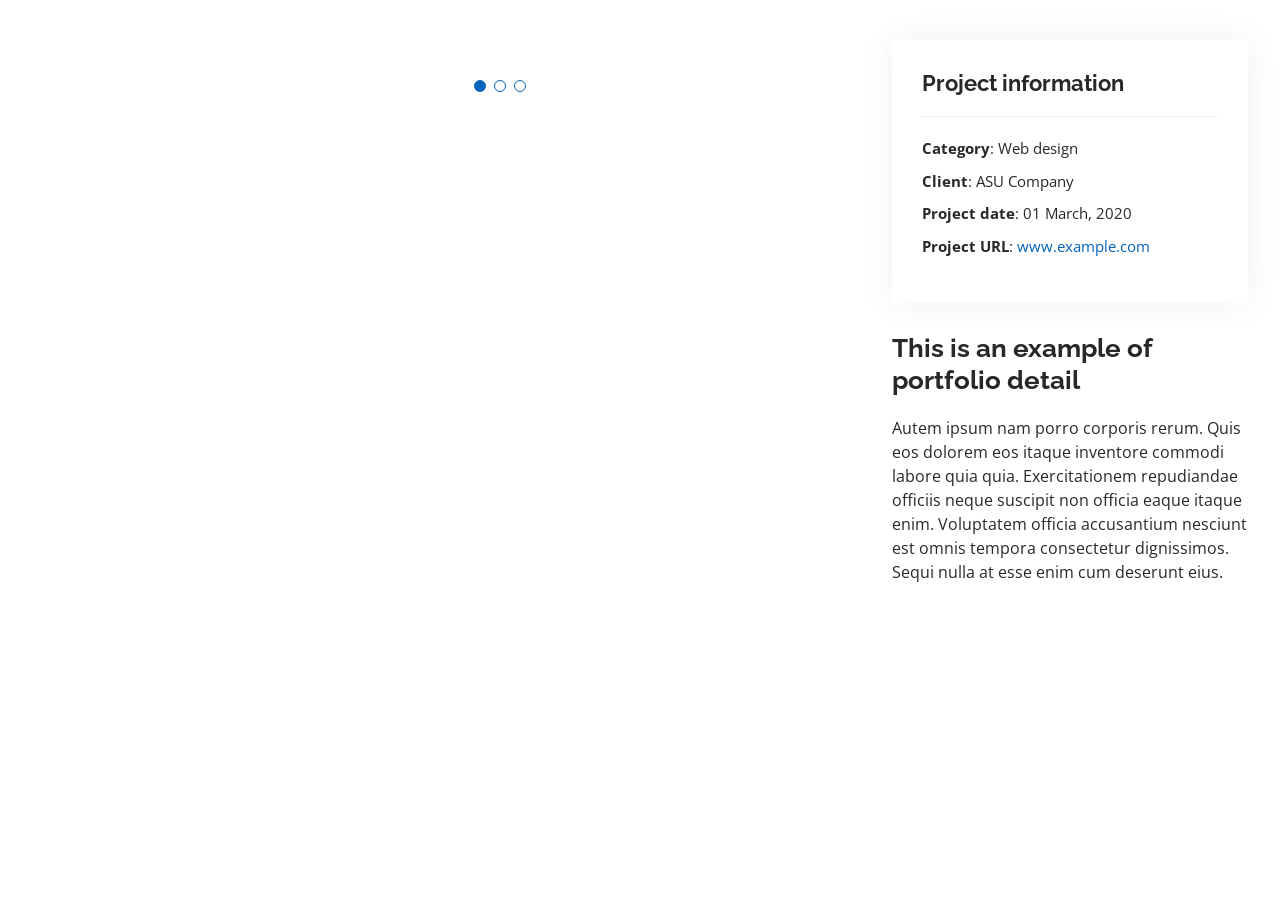
==== portfolio-details.html @ ed2f8f14 "first chanche" ====
<!DOCTYPE html>
<html lang="en">

<head>
  <meta charset="utf-8">
  <meta content="width=device-width, initial-scale=1.0" name="viewport">

  <title>Portfolio Details - Personal Bootstrap Template</title>
  <meta content="" name="description">
  <meta content="" name="keywords">

  <!-- Favicons -->
  <link href="assets/img/favicon.png" rel="icon">
  <link href="assets/img/apple-touch-icon.png" rel="apple-touch-icon">

  <!-- Google Fonts -->
  <link href="https://fonts.googleapis.com/css?family=Open+Sans:300,300i,400,400i,600,600i,700,700i|Raleway:300,300i,400,400i,500,500i,600,600i,700,700i|Poppins:300,300i,400,400i,500,500i,600,600i,700,700i" rel="stylesheet">

  <!-- Vendor CSS Files -->
  <link href="assets/vendor/aos/aos.css" rel="stylesheet">
  <link href="assets/vendor/bootstrap/css/bootstrap.min.css" rel="stylesheet">
  <link href="assets/vendor/bootstrap-icons/bootstrap-icons.css" rel="stylesheet">
  <link href="assets/vendor/boxicons/css/boxicons.min.css" rel="stylesheet">
  <link href="assets/vendor/glightbox/css/glightbox.min.css" rel="stylesheet">
  <link href="assets/vendor/swiper/swiper-bundle.min.css" rel="stylesheet">

  <!-- Template Main CSS File -->
  <link href="assets/css/style.css" rel="stylesheet">

</head>

<body>

  <main id="main">

    <!-- ======= Portfolio Details Section ======= -->
    <section id="portfolio-details" class="portfolio-details">
      <div class="container">

        <div class="row gy-4">

          <div class="col-lg-8">
            <div class="portfolio-details-slider swiper">
              <div class="swiper-wrapper align-items-center">

                <div class="swiper-slide">
                  <img src="assets/img/portfolio/portfolio-details-1.jpg" alt="">
                </div>

                <div class="swiper-slide">
                  <img src="assets/img/portfolio/portfolio-details-2.jpg" alt="">
                </div>

                <div class="swiper-slide">
                  <img src="assets/img/portfolio/portfolio-details-3.jpg" alt="">
                </div>

              </div>
              <div class="swiper-pagination"></div>
            </div>
          </div>

          <div class="col-lg-4">
            <div class="portfolio-info">
              <h3>Project information</h3>
              <ul>
                <li><strong>Category</strong>: Web design</li>
                <li><strong>Client</strong>: ASU Company</li>
                <li><strong>Project date</strong>: 01 March, 2020</li>
                <li><strong>Project URL</strong>: <a href="#">www.example.com</a></li>
              </ul>
            </div>
            <div class="portfolio-description">
              <h2>This is an example of portfolio detail</h2>
              <p>
                Autem ipsum nam porro corporis rerum. Quis eos dolorem eos itaque inventore commodi labore quia quia. Exercitationem repudiandae officiis neque suscipit non officia eaque itaque enim. Voluptatem officia accusantium nesciunt est omnis tempora consectetur dignissimos. Sequi nulla at esse enim cum deserunt eius.
              </p>
            </div>
          </div>

        </div>

      </div>
    </section>

  </main>

  <div id="preloader"></div>
  <a href="#" class="back-to-top d-flex align-items-center justify-content-center"><i class="bi bi-arrow-up-short"></i></a>

  <!-- Vendor JS Files -->
  <script src="assets/vendor/purecounter/purecounter_vanilla.js"></script>
  <script src="assets/vendor/aos/aos.js"></script>
  <script src="assets/vendor/bootstrap/js/bootstrap.bundle.min.js"></script>
  <script src="assets/vendor/glightbox/js/glightbox.min.js"></script>
  <script src="assets/vendor/isotope-layout/isotope.pkgd.min.js"></script>
  <script src="assets/vendor/swiper/swiper-bundle.min.js"></script>
  <script src="assets/vendor/typed.js/typed.min.js"></script>
  <script src="assets/vendor/waypoints/noframework.waypoints.js"></script>
  <script src="assets/vendor/php-email-form/validate.js"></script>

  <script src="assets/js/main.js"></script>

</body>

</html>
---- assets/css/style.css ----
body {
  font-family: "Open Sans", sans-serif;
  color: #272829;
}

a {
  color: #0563bb;
  text-decoration: none;
}

a:hover {
  color: #067ded;
  text-decoration: none;
}

h1,
h2,
h3,
h4,
h5,
h6 {
  font-family: "Raleway", sans-serif;
}

/*--------------------------------------------------------------
# Back to top button
--------------------------------------------------------------*/
.back-to-top {
  position: fixed;
  visibility: hidden;
  opacity: 0;
  right: 15px;
  bottom: 15px;
  z-index: 996;
  background: #0563bb;
  width: 40px;
  height: 40px;
  border-radius: 50px;
  transition: all 0.4s;
}

.back-to-top i {
  font-size: 28px;
  color: #fff;
  line-height: 0;
}

.back-to-top:hover {
  background: #0678e3;
  color: #fff;
}

.back-to-top.active {
  visibility: visible;
  opacity: 1;
}

/*--------------------------------------------------------------
# Preloader
--------------------------------------------------------------*/
#preloader {
  position: fixed;
  top: 0;
  left: 0;
  right: 0;
  bottom: 0;
  z-index: 9999;
  overflow: hidden;
  background: #fff;
}

#preloader:before {
  content: "";
  position: fixed;
  top: calc(50% - 30px);
  left: calc(50% - 30px);
  border: 6px solid #0563bb;
  border-top-color: #fff;
  border-bottom-color: #fff;
  border-radius: 50%;
  width: 60px;
  height: 60px;
  -webkit-animation: animate-preloader 1s linear infinite;
  animation: animate-preloader 1s linear infinite;
}

@-webkit-keyframes animate-preloader {
  0% {
    transform: rotate(0deg);
  }

  100% {
    transform: rotate(360deg);
  }
}

@keyframes animate-preloader {
  0% {
    transform: rotate(0deg);
  }

  100% {
    transform: rotate(360deg);
  }
}

/*--------------------------------------------------------------
# Disable aos animation delay on mobile devices
--------------------------------------------------------------*/
@media screen and (max-width: 768px) {
  [data-aos-delay] {
    transition-delay: 0 !important;
  }
}

/*--------------------------------------------------------------
# Header
--------------------------------------------------------------*/
#header {
  position: fixed;
  top: 0;
  left: 0;
  bottom: 0;
  z-index: 9997;
  transition: all 0.5s;
  padding: 15px;
  overflow-y: auto;
}

@media (max-width: 991px) {
  #header {
    width: 300px;
    background: #fff;
    border-right: 1px solid #e6e9ec;
    left: -300px;
  }
}

@media (min-width: 991px) {
  #main {
    margin-left: 100px;
  }
}

/*--------------------------------------------------------------
# Navigation Menu
--------------------------------------------------------------*/
/**
* Desktop Navigation 
*/
.nav-menu {
  padding: 0;
  display: block;
}

.nav-menu * {
  margin: 0;
  padding: 0;
  list-style: none;
}

.nav-menu>ul>li {
  position: relative;
  white-space: nowrap;
}

.nav-menu a,
.nav-menu a:focus {
  display: flex;
  align-items: center;
  color: #45505b;
  padding: 10px 18px;
  margin-bottom: 8px;
  transition: 0.3s;
  font-size: 15px;
  border-radius: 50px;
  background: #f2f3f5;
  height: 56px;
  width: 100%;
  overflow: hidden;
  transition: 0.3s;
}

.nav-menu a i,
.nav-menu a:focus i {
  font-size: 20px;
}

.nav-menu a span,
.nav-menu a:focus span {
  padding: 0 5px 0 7px;
  color: #45505b;
}

@media (min-width: 992px) {

  .nav-menu a,
  .nav-menu a:focus {
    width: 56px;
  }

  .nav-menu a span,
  .nav-menu a:focus span {
    display: none;
    color: #fff;
  }
}

.nav-menu a:hover,
.nav-menu .active,
.nav-menu .active:focus,
.nav-menu li:hover>a {
  color: #fff;
  background: #0563bb;
}

.nav-menu a:hover span,
.nav-menu .active span,
.nav-menu .active:focus span,
.nav-menu li:hover>a span {
  color: #fff;
}

.nav-menu a:hover,
.nav-menu li:hover>a {
  width: 100%;
  color: #fff;
}

.nav-menu a:hover span,
.nav-menu li:hover>a span {
  display: block;
}

/**
* Mobile Navigation 
*/
.mobile-nav-toggle {
  position: fixed;
  right: 10px;
  top: 10px;
  z-index: 9998;
  border: 0;
  background: none;
  font-size: 28px;
  transition: all 0.4s;
  outline: none !important;
  line-height: 0;
  cursor: pointer;
  border-radius: 50px;
  padding: 5px;
}

.mobile-nav-toggle i {
  color: #45505b;
}

.mobile-nav-active {
  overflow: hidden;
}

.mobile-nav-active #header {
  left: 0;
}

.mobile-nav-active .mobile-nav-toggle {
  color: #fff;
  background-color: #0563bb;
}

/*--------------------------------------------------------------
# Hero Section
--------------------------------------------------------------*/
#hero {
  width: 100%;
  height: 100vh;
  background: url("../img/hero-bg.jpg") top right no-repeat;
  background-size: cover;
  position: relative;
}

@media (min-width: 992px) {
  #hero {
    padding-left: 160px;
  }
}

#hero:before {
  content: "";
  background: rgba(255, 255, 255, 0.8);
  position: absolute;
  bottom: 0;
  top: 0;
  left: 0;
  right: 0;
}

#hero h1 {
  margin: 0;
  font-size: 64px;
  font-weight: 700;
  line-height: 56px;
  color: #45505b;
}

#hero p {
  color: #45505b;
  margin: 15px 0 0 0;
  font-size: 26px;
  font-family: "Poppins", sans-serif;
}

#hero p span {
  color: #0563bb;
  letter-spacing: 1px;
}

#hero .social-links {
  margin-top: 30px;
}

#hero .social-links a {
  font-size: 24px;
  display: inline-block;
  color: #45505b;
  line-height: 1;
  margin-right: 20px;
  transition: 0.3s;
}

#hero .social-links a:hover {
  color: #0563bb;
}

@media (max-width: 992px) {
  #hero {
    text-align: center;
  }

  #hero h1 {
    font-size: 32px;
    line-height: 36px;
  }

  #hero p {
    margin-top: 10px;
    font-size: 20px;
    line-height: 24px;
  }
}

/*--------------------------------------------------------------
# Sections General
--------------------------------------------------------------*/
section {
  padding: 60px 0;
  overflow: hidden;
}

.section-title {
  text-align: center;
  padding-bottom: 30px;
}

.section-title h2 {
  font-size: 32px;
  font-weight: bold;
  text-transform: uppercase;
  margin-bottom: 20px;
  padding-bottom: 20px;
  position: relative;
  color: #45505b;
}

.section-title h2::before {
  content: "";
  position: absolute;
  display: block;
  width: 120px;
  height: 1px;
  background: #ddd;
  bottom: 1px;
  left: calc(50% - 60px);
}

.section-title h2::after {
  content: "";
  position: absolute;
  display: block;
  width: 40px;
  height: 3px;
  background: #0563bb;
  bottom: 0;
  left: calc(50% - 20px);
}

.section-title p {
  margin-bottom: 0;
}

/*--------------------------------------------------------------
# About
--------------------------------------------------------------*/
.about .content h3 {
  font-weight: 700;
  font-size: 26px;
  color: #728394;
}

.about .content ul {
  list-style: none;
  padding: 0;
}

.about .content ul li {
  margin-bottom: 20px;
  display: flex;
  align-items: center;
}

.about .content ul strong {
  margin-right: 10px;
}

.about .content ul i {
  font-size: 16px;
  margin-right: 5px;
  color: #0563bb;
  line-height: 0;
}

.about .content p:last-child {
  margin-bottom: 0;
}

/*--------------------------------------------------------------
# Facts
--------------------------------------------------------------*/
.facts .count-box {
  padding: 30px 30px 25px 30px;
  margin-top: 30px;
  width: 100%;
  position: relative;
  text-align: center;
  background: #fff;
}

.facts .count-box i {
  position: absolute;
  top: -25px;
  left: 50%;
  transform: translateX(-50%);
  font-size: 24px;
  background: #0563bb;
  color: #fff;
  border-radius: 50px;
  display: inline-flex;
  align-items: center;
  justify-content: center;
  width: 48px;
  height: 48px;
}

.facts .count-box span {
  font-size: 36px;
  display: block;
  font-weight: 600;
  color: #011426;
}

.facts .count-box p {
  padding: 0;
  margin: 0;
  font-family: "Raleway", sans-serif;
  font-size: 14px;
}

/*--------------------------------------------------------------
# Akills
--------------------------------------------------------------*/
.skills .progress {
  height: 60px;
  display: block;
  background: none;
  border-radius: 0;
}

.skills .progress .skill {
  padding: 10px 0;
  margin: 0;
  text-transform: uppercase;
  display: block;
  font-weight: 600;
  font-family: "Poppins", sans-serif;
  color: #45505b;
}

.skills .progress .skill .val {
  float: right;
  font-style: normal;
}

.skills .progress-bar-wrap {
  background: #f2f3f5;
}

.skills .progress-bar {
  width: 1px;
  height: 10px;
  transition: 0.9s;
  background-color: #0563bb;
}

/*--------------------------------------------------------------
# Resume
--------------------------------------------------------------*/
.resume .resume-title {
  font-size: 26px;
  font-weight: 700;
  margin-top: 20px;
  margin-bottom: 20px;
  color: #45505b;
}

.resume .resume-item {
  padding: 0 0 20px 20px;
  margin-top: -2px;
  border-left: 2px solid #0563bb;
  position: relative;
}

.resume .resume-item h4 {
  line-height: 18px;
  font-size: 18px;
  font-weight: 600;
  text-transform: uppercase;
  font-family: "Poppins", sans-serif;
  color: #0563bb;
  margin-bottom: 10px;
}

.resume .resume-item h5 {
  font-size: 16px;
  background: #f7f8f9;
  padding: 5px 15px;
  display: inline-block;
  font-weight: 600;
  margin-bottom: 10px;
}

.resume .resume-item ul {
  padding-left: 20px;
}

.resume .resume-item ul li {
  padding-bottom: 10px;
}

.resume .resume-item:last-child {
  padding-bottom: 0;
}

.resume .resume-item::before {
  content: "";
  position: absolute;
  width: 16px;
  height: 16px;
  border-radius: 50px;
  left: -9px;
  top: 0;
  background: #fff;
  border: 2px solid #0563bb;
}

/*--------------------------------------------------------------
# Portfolio
--------------------------------------------------------------*/
.portfolio .portfolio-item {
  margin-bottom: 30px;
}

.portfolio #portfolio-flters {
  padding: 0;
  margin: 0 auto 25px auto;
  list-style: none;
  text-align: center;
  background: #fff;
  border-radius: 50px;
  padding: 2px 15px;
}

.portfolio #portfolio-flters li {
  cursor: pointer;
  display: inline-block;
  padding: 10px 15px;
  font-size: 14px;
  font-weight: 600;
  line-height: 1;
  text-transform: uppercase;
  color: #272829;
  margin-bottom: 5px;
  transition: all 0.3s ease-in-out;
}

.portfolio #portfolio-flters li:hover,
.portfolio #portfolio-flters li.filter-active {
  color: #0563bb;
}

.portfolio #portfolio-flters li:last-child {
  margin-right: 0;
}

.portfolio .portfolio-wrap {
  transition: 0.3s;
  position: relative;
  overflow: hidden;
  z-index: 1;
  background: rgba(69, 80, 91, 0.8);
}

.portfolio .portfolio-wrap::before {
  content: "";
  background: rgba(255, 255, 255, 0.7);
  position: absolute;
  left: 30px;
  right: 30px;
  top: 30px;
  bottom: 30px;
  transition: all ease-in-out 0.3s;
  z-index: 2;
  opacity: 0;
}

.portfolio .portfolio-wrap .portfolio-info {
  opacity: 0;
  position: absolute;
  top: 0;
  left: 0;
  right: 0;
  bottom: 0;
  text-align: center;
  z-index: 3;
  transition: all ease-in-out 0.3s;
  display: flex;
  flex-direction: column;
  justify-content: center;
  align-items: center;
}

.portfolio .portfolio-wrap .portfolio-info::before {
  display: block;
  content: "";
  width: 48px;
  height: 48px;
  position: absolute;
  top: 35px;
  left: 35px;
  border-top: 3px solid #d7dce1;
  border-left: 3px solid #d7dce1;
  transition: all 0.5s ease 0s;
  z-index: 9994;
}

.portfolio .portfolio-wrap .portfolio-info::after {
  display: block;
  content: "";
  width: 48px;
  height: 48px;
  position: absolute;
  bottom: 35px;
  right: 35px;
  border-bottom: 3px solid #d7dce1;
  border-right: 3px solid #d7dce1;
  transition: all 0.5s ease 0s;
  z-index: 9994;
}

.portfolio .portfolio-wrap .portfolio-info h4 {
  font-size: 20px;
  color: #45505b;
  font-weight: 600;
}

.portfolio .portfolio-wrap .portfolio-info p {
  color: #45505b;
  font-size: 14px;
  text-transform: uppercase;
  padding: 0;
  margin: 0;
}

.portfolio .portfolio-wrap .portfolio-links {
  text-align: center;
  z-index: 4;
}

.portfolio .portfolio-wrap .portfolio-links a {
  color: #45505b;
  margin: 0 2px;
  font-size: 28px;
  display: inline-block;
  transition: 0.3s;
}

.portfolio .portfolio-wrap .portfolio-links a:hover {
  color: #148af9;
}

.portfolio .portfolio-wrap:hover::before {
  top: 0;
  left: 0;
  right: 0;
  bottom: 0;
  opacity: 1;
}

.portfolio .portfolio-wrap:hover .portfolio-info {
  opacity: 1;
}

.portfolio .portfolio-wrap:hover .portfolio-info::before {
  top: 15px;
  left: 15px;
}

.portfolio .portfolio-wrap:hover .portfolio-info::after {
  bottom: 15px;
  right: 15px;
}

/*--------------------------------------------------------------
# Portfolio Details
--------------------------------------------------------------*/
.portfolio-details {
  padding-top: 40px;
}

.portfolio-details .portfolio-details-slider img {
  width: 100%;
}

.portfolio-details .portfolio-details-slider .swiper-pagination {
  margin-top: 20px;
  position: relative;
}

.portfolio-details .portfolio-details-slider .swiper-pagination .swiper-pagination-bullet {
  width: 12px;
  height: 12px;
  background-color: #fff;
  opacity: 1;
  border: 1px solid #0563bb;
}

.portfolio-details .portfolio-details-slider .swiper-pagination .swiper-pagination-bullet-active {
  background-color: #0563bb;
}

.portfolio-details .portfolio-info {
  padding: 30px;
  box-shadow: 0px 0 30px rgba(69, 80, 91, 0.08);
}

.portfolio-details .portfolio-info h3 {
  font-size: 22px;
  font-weight: 700;
  margin-bottom: 20px;
  padding-bottom: 20px;
  border-bottom: 1px solid #eee;
}

.portfolio-details .portfolio-info ul {
  list-style: none;
  padding: 0;
  font-size: 15px;
}

.portfolio-details .portfolio-info ul li+li {
  margin-top: 10px;
}

.portfolio-details .portfolio-description {
  padding-top: 30px;
}

.portfolio-details .portfolio-description h2 {
  font-size: 26px;
  font-weight: 700;
  margin-bottom: 20px;
}

.portfolio-details .portfolio-description p {
  padding: 0;
}

/*--------------------------------------------------------------
# Services
--------------------------------------------------------------*/
.services .icon-box {
  text-align: center;
  padding: 70px 20px 80px 20px;
  transition: all ease-in-out 0.3s;
  background: #fff;
  box-shadow: 0px 5px 90px 0px rgba(110, 123, 131, 0.05);
}

.services .icon-box .icon {
  margin: 0 auto;
  width: 100px;
  height: 100px;
  display: flex;
  align-items: center;
  justify-content: center;
  transition: ease-in-out 0.3s;
  position: relative;
}

.services .icon-box .icon i {
  font-size: 36px;
  transition: 0.5s;
  position: relative;
}

.services .icon-box .icon svg {
  position: absolute;
  top: 0;
  left: 0;
}

.services .icon-box .icon svg path {
  transition: 0.5s;
  fill: #f5f5f5;
}

.services .icon-box h4 {
  font-weight: 600;
  margin: 10px 0 15px 0;
  font-size: 22px;
}

.services .icon-box h4 a {
  color: #45505b;
  transition: ease-in-out 0.3s;
}

.services .icon-box p {
  line-height: 24px;
  font-size: 14px;
  margin-bottom: 0;
}

.services .icon-box:hover {
  border-color: #fff;
  box-shadow: 0px 0 35px 0 rgba(0, 0, 0, 0.08);
}

.services .iconbox-blue i {
  color: #47aeff;
}

.services .iconbox-blue:hover .icon i {
  color: #fff;
}

.services .iconbox-blue:hover .icon path {
  fill: #47aeff;
}

.services .iconbox-orange i {
  color: #ffa76e;
}

.services .iconbox-orange:hover .icon i {
  color: #fff;
}

.services .iconbox-orange:hover .icon path {
  fill: #ffa76e;
}

.services .iconbox-pink i {
  color: #e80368;
}

.services .iconbox-pink:hover .icon i {
  color: #fff;
}

.services .iconbox-pink:hover .icon path {
  fill: #e80368;
}

.services .iconbox-yellow i {
  color: #ffbb2c;
}

.services .iconbox-yellow:hover .icon i {
  color: #fff;
}

.services .iconbox-yellow:hover .icon path {
  fill: #ffbb2c;
}

.services .iconbox-red i {
  color: #ff5828;
}

.services .iconbox-red:hover .icon i {
  color: #fff;
}

.services .iconbox-red:hover .icon path {
  fill: #ff5828;
}

.services .iconbox-teal i {
  color: #11dbcf;
}

.services .iconbox-teal:hover .icon i {
  color: #fff;
}

.services .iconbox-teal:hover .icon path {
  fill: #11dbcf;
}

/*--------------------------------------------------------------
# Testimonials
--------------------------------------------------------------*/
.testimonials .section-header {
  margin-bottom: 40px;
}

.testimonials .testimonials-carousel,
.testimonials .testimonials-slider {
  overflow: hidden;
}

.testimonials .testimonial-item {
  text-align: center;
}

.testimonials .testimonial-item .testimonial-img {
  width: 120px;
  border-radius: 50%;
  border: 4px solid #fff;
  margin: 0 auto;
}

.testimonials .testimonial-item h3 {
  font-size: 20px;
  font-weight: bold;
  margin: 10px 0 5px 0;
  color: #111;
}

.testimonials .testimonial-item h4 {
  font-size: 14px;
  color: #999;
  margin: 0 0 15px 0;
}

.testimonials .testimonial-item .quote-icon-left,
.testimonials .testimonial-item .quote-icon-right {
  color: #90c8fc;
  font-size: 26px;
}

.testimonials .testimonial-item .quote-icon-left {
  display: inline-block;
  left: -5px;
  position: relative;
}

.testimonials .testimonial-item .quote-icon-right {
  display: inline-block;
  right: -5px;
  position: relative;
  top: 10px;
}

.testimonials .testimonial-item p {
  font-style: italic;
  margin: 0 auto 15px auto;
}

.testimonials .swiper-pagination {
  margin-top: 20px;
  position: relative;
}

.testimonials .swiper-pagination .swiper-pagination-bullet {
  width: 12px;
  height: 12px;
  background-color: #fff;
  opacity: 1;
  border: 1px solid #0563bb;
}

.testimonials .swiper-pagination .swiper-pagination-bullet-active {
  background-color: #0563bb;
}

@media (min-width: 992px) {
  .testimonials .testimonial-item p {
    width: 80%;
  }
}

/*--------------------------------------------------------------
# Contact
--------------------------------------------------------------*/
.contact .info {
  width: 100%;
  background: #fff;
}

.contact .info i {
  font-size: 20px;
  color: #0563bb;
  float: left;
  width: 44px;
  height: 44px;
  background: #eef7ff;
  display: flex;
  justify-content: center;
  align-items: center;
  border-radius: 50px;
  transition: all 0.3s ease-in-out;
}

.contact .info h4 {
  padding: 0 0 0 60px;
  font-size: 22px;
  font-weight: 600;
  margin-bottom: 5px;
  color: #45505b;
}

.contact .info p {
  padding: 0 0 0 60px;
  margin-bottom: 0;
  font-size: 14px;
  color: #728394;
}

.contact .info .email,
.contact .info .phone {
  margin-top: 40px;
}

.contact .info .email:hover i,
.contact .info .address:hover i,
.contact .info .phone:hover i {
  background: #0563bb;
  color: #fff;
}

.contact .php-email-form {
  width: 100%;
  background: #fff;
}

.contact .php-email-form .form-group {
  padding-bottom: 8px;
}

.contact .php-email-form .error-message {
  display: none;
  color: #fff;
  background: #ed3c0d;
  text-align: left;
  padding: 15px;
  font-weight: 600;
}

.contact .php-email-form .error-message br+br {
  margin-top: 25px;
}

.contact .php-email-form .sent-message {
  display: none;
  color: #fff;
  background: #18d26e;
  text-align: center;
  padding: 15px;
  font-weight: 600;
}

.contact .php-email-form .loading {
  display: none;
  background: #fff;
  text-align: center;
  padding: 15px;
}

.contact .php-email-form .loading:before {
  content: "";
  display: inline-block;
  border-radius: 50%;
  width: 24px;
  height: 24px;
  margin: 0 10px -6px 0;
  border: 3px solid #18d26e;
  border-top-color: #eee;
  -webkit-animation: animate-loading 1s linear infinite;
  animation: animate-loading 1s linear infinite;
}

.contact .php-email-form input,
.contact .php-email-form textarea {
  border-radius: 4px;
  box-shadow: none;
  font-size: 14px;
}

.contact .php-email-form input {
  height: 44px;
}

.contact .php-email-form textarea {
  padding: 10px 12px;
}

.contact .php-email-form button[type=submit] {
  background: #0563bb;
  border: 0;
  padding: 10px 35px;
  color: #fff;
  transition: 0.4s;
  border-radius: 50px;
}

.contact .php-email-form button[type=submit]:hover {
  background: #0678e3;
}

@-webkit-keyframes animate-loading {
  0% {
    transform: rotate(0deg);
  }

  100% {
    transform: rotate(360deg);
  }
}

@keyframes animate-loading {
  0% {
    transform: rotate(0deg);
  }

  100% {
    transform: rotate(360deg);
  }
}

/*--------------------------------------------------------------
# Footer
--------------------------------------------------------------*/
#footer {
  background: #f7f8f9;
  color: #45505b;
  font-size: 14px;
  text-align: center;
  padding: 30px 0;
}

#footer h3 {
  font-size: 36px;
  font-weight: 700;
  position: relative;
  font-family: "Poppins", sans-serif;
  padding: 0;
  margin: 0 0 15px 0;
}

#footer p {
  font-size: 15;
  font-style: italic;
  padding: 0;
  margin: 0 0 40px 0;
}

#footer .social-links {
  margin: 0 0 40px 0;
}

#footer .social-links a {
  font-size: 18px;
  display: inline-block;
  background: #0563bb;
  color: #fff;
  line-height: 1;
  padding: 8px 0;
  margin-right: 4px;
  border-radius: 50%;
  text-align: center;
  width: 36px;
  height: 36px;
  transition: 0.3s;
}

#footer .social-links a:hover {
  background: #0678e3;
  color: #fff;
  text-decoration: none;
}

#footer .copyright {
  margin: 0 0 5px 0;
}

#footer .credits {
  font-size: 13px;
}
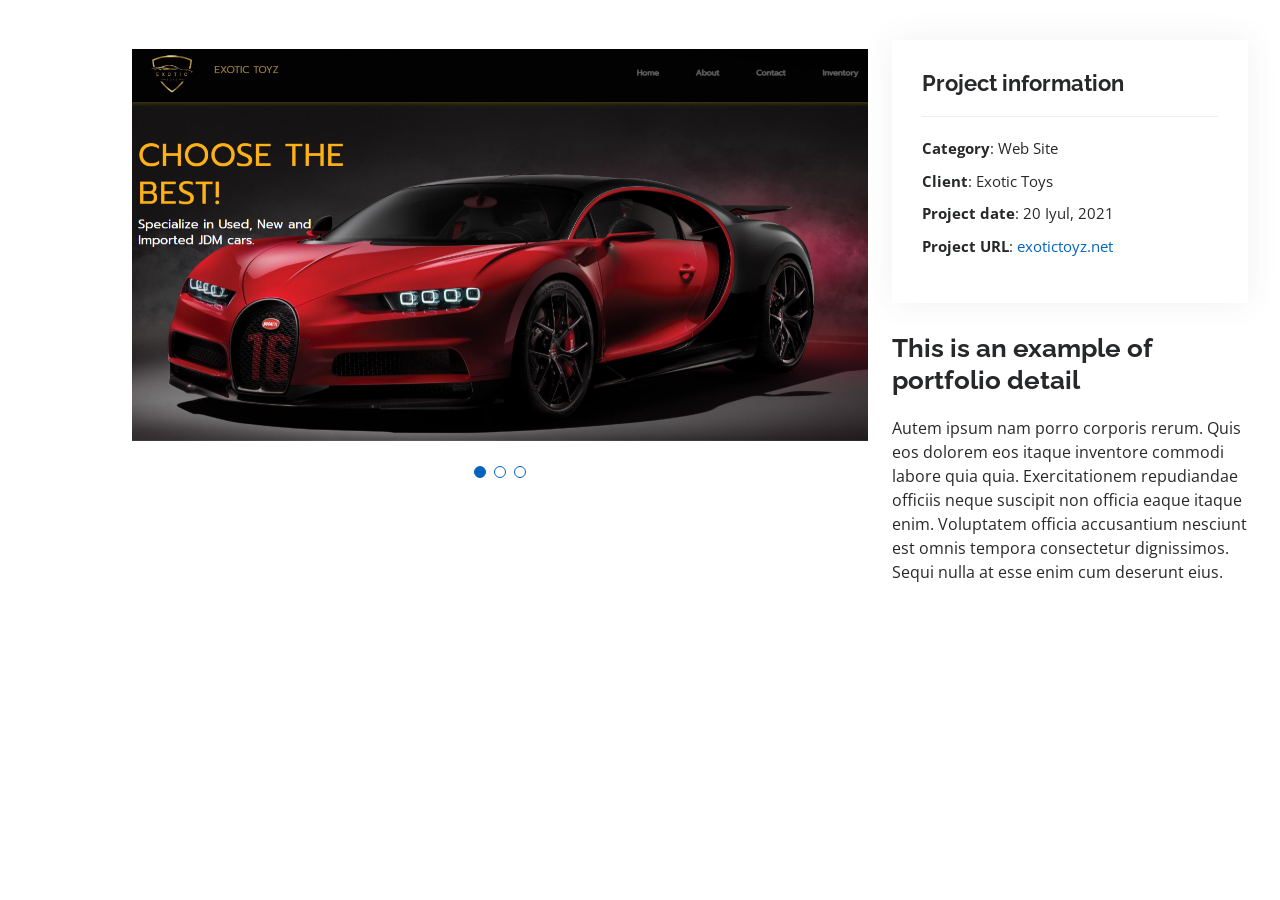
==== commit e489e0e0: "portfolio added" ====
--- a/portfolio-details.html
+++ b/portfolio-details.html
@@ -44,11 +44,11 @@
               <div class="swiper-wrapper align-items-center">
 
                 <div class="swiper-slide">
-                  <img src="assets/img/portfolio/portfolio-details-1.jpg" alt="">
+                  <img src="assets/img/portfolio/portfolio4.png" alt="">
                 </div>
 
                 <div class="swiper-slide">
-                  <img src="assets/img/portfolio/portfolio-details-2.jpg" alt="">
+                  <img src="assets/img/portfolio/portfolio1.png" alt="">
                 </div>
 
                 <div class="swiper-slide">
@@ -64,10 +64,10 @@
             <div class="portfolio-info">
               <h3>Project information</h3>
               <ul>
-                <li><strong>Category</strong>: Web design</li>
-                <li><strong>Client</strong>: ASU Company</li>
-                <li><strong>Project date</strong>: 01 March, 2020</li>
-                <li><strong>Project URL</strong>: <a href="#">www.example.com</a></li>
+                <li><strong>Category</strong>: Web Site</li>
+                <li><strong>Client</strong>: Exotic Toys</li>
+                <li><strong>Project date</strong>: 20 Iyul, 2021</li>
+                <li><strong>Project URL</strong>: <a href="https://exotictoyz.net/">exotictoyz.net</a></li>
               </ul>
             </div>
             <div class="portfolio-description">
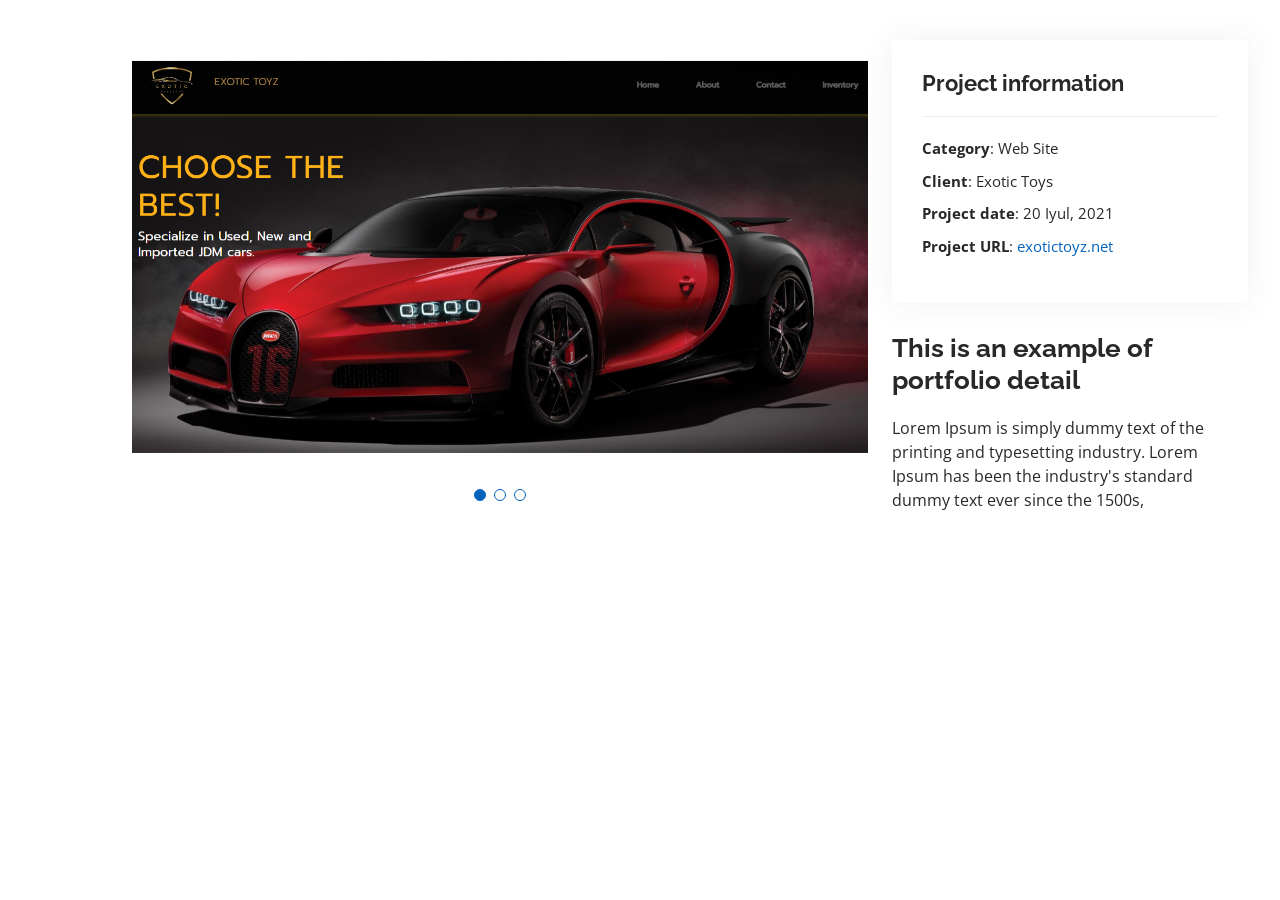
==== commit f8c8c31b: "site all done" ====
--- a/portfolio-details.html
+++ b/portfolio-details.html
@@ -52,7 +52,7 @@
                 </div>
 
                 <div class="swiper-slide">
-                  <img src="assets/img/portfolio/portfolio-details-3.jpg" alt="">
+                  <img src="assets/img/portfolio/portfolio3.png" alt="">
                 </div>
 
               </div>
@@ -73,7 +73,7 @@
             <div class="portfolio-description">
               <h2>This is an example of portfolio detail</h2>
               <p>
-                Autem ipsum nam porro corporis rerum. Quis eos dolorem eos itaque inventore commodi labore quia quia. Exercitationem repudiandae officiis neque suscipit non officia eaque itaque enim. Voluptatem officia accusantium nesciunt est omnis tempora consectetur dignissimos. Sequi nulla at esse enim cum deserunt eius.
+                Lorem Ipsum is simply dummy text of the printing and typesetting industry. Lorem Ipsum has been the industry's standard dummy text ever since the 1500s, 
               </p>
             </div>
           </div>
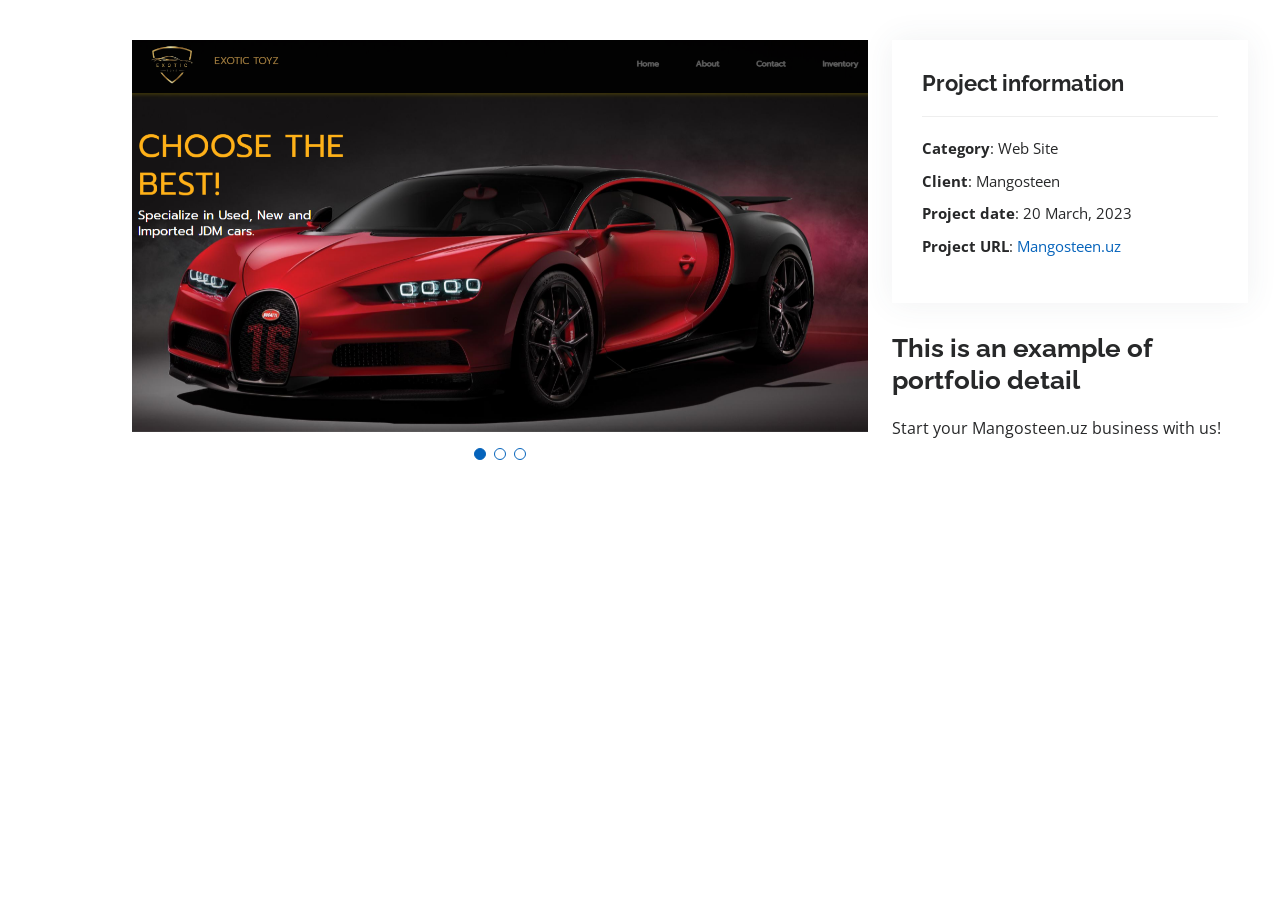
==== commit 314c0e3f: "..." ====
--- a/portfolio-details.html
+++ b/portfolio-details.html
@@ -5,7 +5,7 @@
   <meta charset="utf-8">
   <meta content="width=device-width, initial-scale=1.0" name="viewport">
 
-  <title>Portfolio Details - Personal Bootstrap Template</title>
+  <title>Mirsodiq Mirzohidov</title>
   <meta content="" name="description">
   <meta content="" name="keywords">
 
@@ -44,15 +44,15 @@
               <div class="swiper-wrapper align-items-center">
 
                 <div class="swiper-slide">
-                  <img src="assets/img/portfolio/portfolio4.png" alt="">
+                  <img src="assets/img/portfolio/portfolio4.png" alt="...">
                 </div>
 
                 <div class="swiper-slide">
-                  <img src="assets/img/portfolio/portfolio1.png" alt="">
+                  <img src="assets/img/portfolio/portfolio1.2.png" alt="...">
                 </div>
 
                 <div class="swiper-slide">
-                  <img src="assets/img/portfolio/portfolio3.png" alt="">
+                  <img src="assets/img/portfolio/portfolio1.3.png" alt="...">
                 </div>
 
               </div>
@@ -65,15 +65,15 @@
               <h3>Project information</h3>
               <ul>
                 <li><strong>Category</strong>: Web Site</li>
-                <li><strong>Client</strong>: Exotic Toys</li>
-                <li><strong>Project date</strong>: 20 Iyul, 2021</li>
-                <li><strong>Project URL</strong>: <a href="https://exotictoyz.net/">exotictoyz.net</a></li>
+                <li><strong>Client</strong>: Mangosteen</li>
+                <li><strong>Project date</strong>: 20 March, 2023</li>
+                <li><strong>Project URL</strong>: <a href="https://mangosteen.uz">Mangosteen.uz</a></li>
               </ul>
             </div>
             <div class="portfolio-description">
               <h2>This is an example of portfolio detail</h2>
               <p>
-                Lorem Ipsum is simply dummy text of the printing and typesetting industry. Lorem Ipsum has been the industry's standard dummy text ever since the 1500s, 
+                Start your Mangosteen.uz business with us!
               </p>
             </div>
           </div>
--- a/assets/css/style.css
+++ b/assets/css/style.css
@@ -274,9 +274,10 @@
 #hero {
   width: 100%;
   height: 100vh;
-  background: url("../img/hero-bg.jpg") top right no-repeat;
+  /* background: url("../img/hero-bg.jpg") top right no-repeat; */
+  background: url(../img/herobg.JPG);
   background-size: cover;
-  position: relative;
+  background-repeat: no-repeat;
 }
 
 @media (min-width: 992px) {
@@ -285,9 +286,11 @@
   }
 }
 
+
+
 #hero:before {
   content: "";
-  background: rgba(255, 255, 255, 0.8);
+  background: rgba(255, 255, 255, 0.5);
   position: absolute;
   bottom: 0;
   top: 0;
@@ -577,6 +580,11 @@
 --------------------------------------------------------------*/
 .portfolio .portfolio-item {
   margin-bottom: 30px;
+}
+
+.portfolioImg {
+  width: 416px;
+  height: 221px;
 }
 
 .portfolio #portfolio-flters {
